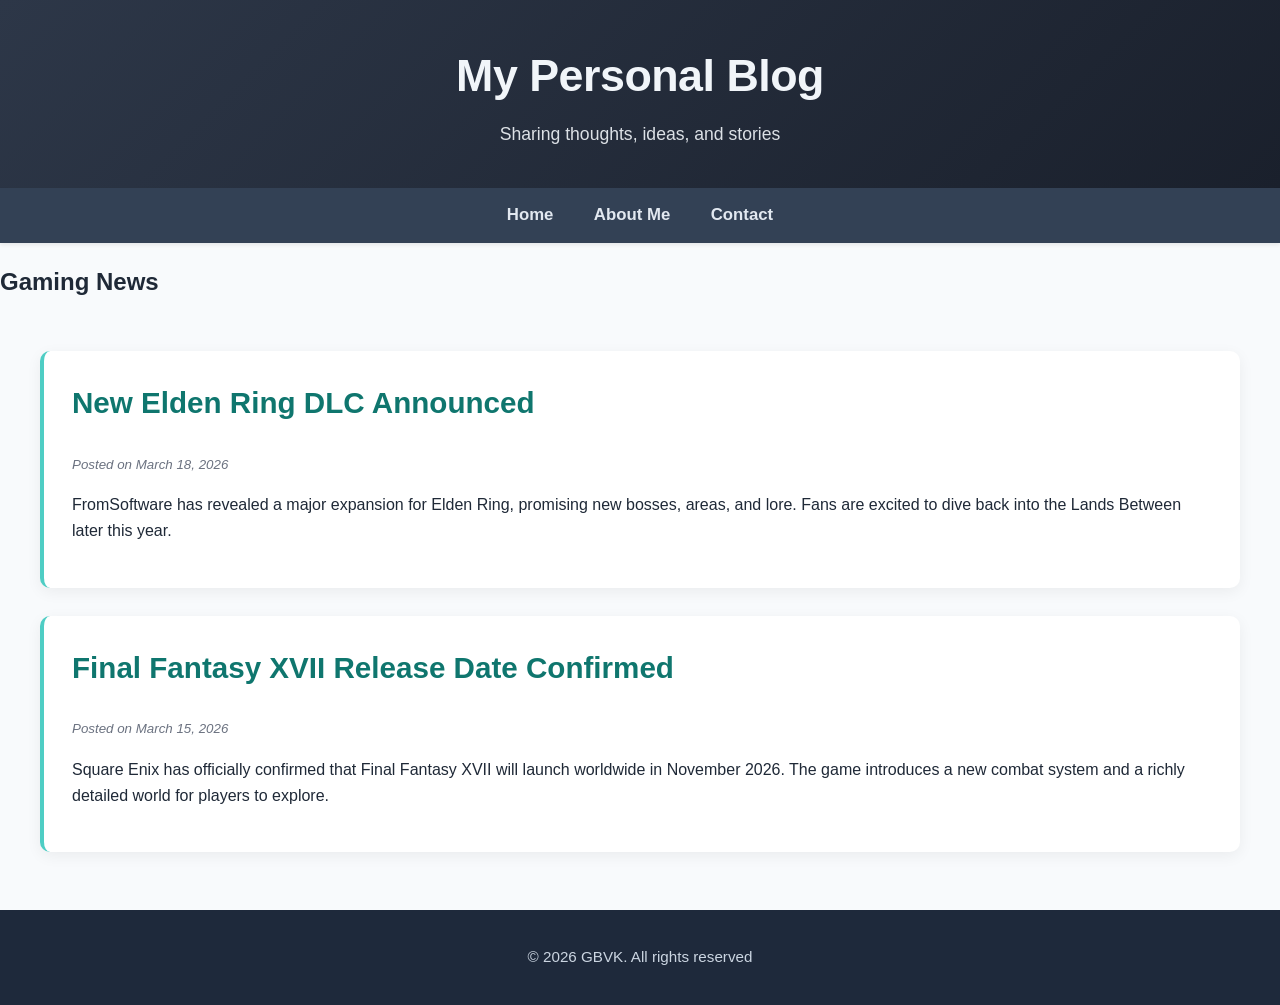
==== index.html @ c42c89c0 "Add files via upload" ====
<!DOCTYPE html>
<html lang="en">
<head>
  <meta charset="UTF-8">
  <meta name="viewport" content="width=device-width, initial-scale=1.0">
  <title>My Personal Blog</title>
  <link rel="stylesheet" href="style.css">
</head>
<body>
  <!-- Header -->
  <header>
    <h1>My Personal Blog</h1>
    <p>Sharing thoughts, ideas, and stories</p>
  </header>

  <!-- Navigation -->
  <nav>
    <a href="index.html">Home</a>
    <a href="about.html">About Me</a>
    <a href="contact.html">Contact</a>
  </nav>
	<h2>Gaming News</h2>
  <!-- Main Container -->
  <div class="container">
    <!-- Blog Content -->
    <div class="content">
      <div class="post">
        <h2>New Elden Ring DLC Announced</h2>
        <p><small>Posted on March 18, 2026</small></p>
        <p>FromSoftware has revealed a major expansion for Elden Ring, promising new bosses, areas, and lore. Fans are excited to dive back into the Lands Between later this year.</p>
      </div>
      
      <div class="post">
        <h2>Final Fantasy XVII Release Date Confirmed</h2>
        <p><small>Posted on March 15, 2026</small></p>
        <p>Square Enix has officially confirmed that Final Fantasy XVII will launch worldwide in November 2026. The game introduces a new combat system and a richly detailed world for players to explore.</p>
      </div>
    </div>
  </div>

  <!-- Footer -->
  <footer>
    <p>&copy; 2026 GBVK. All rights reserved</p>
  </footer>
</body>
</html>
---- style.css ----
/* General Styles */
html, body {
  height: 100%;
  margin: 0;
}

body {
  display: flex;
  flex-direction: column;
  font-family: 'Segoe UI', Arial, sans-serif;
  background-color: #f8fafc;           /* very light cool gray */
  color: #1f2937;                      /* dark slate */
  line-height: 1.6;
}

/* Header */
header {
  background: linear-gradient(135deg, #2d3748 0%, #1a202c 100%);
  color: #f1f5f9;
  padding: 40px 20px;
  text-align: center;
  box-shadow: 0 4px 6px -2px rgba(0,0,0,0.1);
}

header h1 {
  margin: 0;
  font-size: 2.8em;
  font-weight: 700;
  letter-spacing: -0.5px;
}

header p {
  margin: 8px 0 0;
  opacity: 0.9;
  font-size: 1.1em;
}

/* Navigation */
nav {
  background: #334155;
  padding: 14px;
  text-align: center;
  box-shadow: 0 2px 4px rgba(0,0,0,0.08);
}

nav a {
  color: #e2e8f0;
  margin: 0 18px;
  text-decoration: none;
  font-weight: 600;
  font-size: 1.05em;
  transition: color 0.2s ease;
}

nav a:hover {
  color: #67e8f9;                      /* bright cyan on hover */
}

/* Layout */
.container {
  flex: 1;
  display: flex;
  max-width: 1200px;
  margin: 30px auto;
  padding: 0 20px;
  gap: 24px;
}

/* Blog Content */
.content {
  flex: 3;
}

.post {
  background: #ffffff;
  padding: 28px;
  margin-bottom: 28px;
  border-radius: 10px;
  box-shadow: 0 4px 15px rgba(0,0,0,0.06);
  border-left: 4px solid #4ecdc4;      /* accent border */
  transition: transform 0.15s ease, box-shadow 0.15s ease;
}

.post:hover {
  transform: translateY(-3px);
  box-shadow: 0 10px 25px rgba(0,0,0,0.1);
}

.post h2 {
  margin-top: 0;
  color: #0f766e;                     /* dark teal for titles */
  font-size: 1.85em;
}

.post h3 {
  color: #0e7490;
  margin-top: 1.6em;
}

.post small {
  color: #6b7280;
  font-style: italic;
}

/* Sidebar (if you add it later) */
.sidebar {
  flex: 0 0 300px;
  align-self: flex-start;
  background: #ffffff;
  padding: 24px;
  border-radius: 10px;
  box-shadow: 0 4px 15px rgba(0,0,0,0.06);
}

/* Lists in About page */
ul {
  padding-left: 1.4em;
}

ul li {
  margin: 10px 0;
  font-size: 1.05em;
}

ul li strong {
  color: #0f766e;
}

/* Links */
a {
  color: #0ea5e9;
  text-decoration: none;
  transition: color 0.2s;
}

a:hover {
  color: #0284c7;
  text-decoration: underline;
}

/* Footer */
footer {
  background: #1e293b;
  color: #cbd5e1;
  text-align: center;
  padding: 20px;
  margin-top: auto;
  font-size: 0.95em;
}
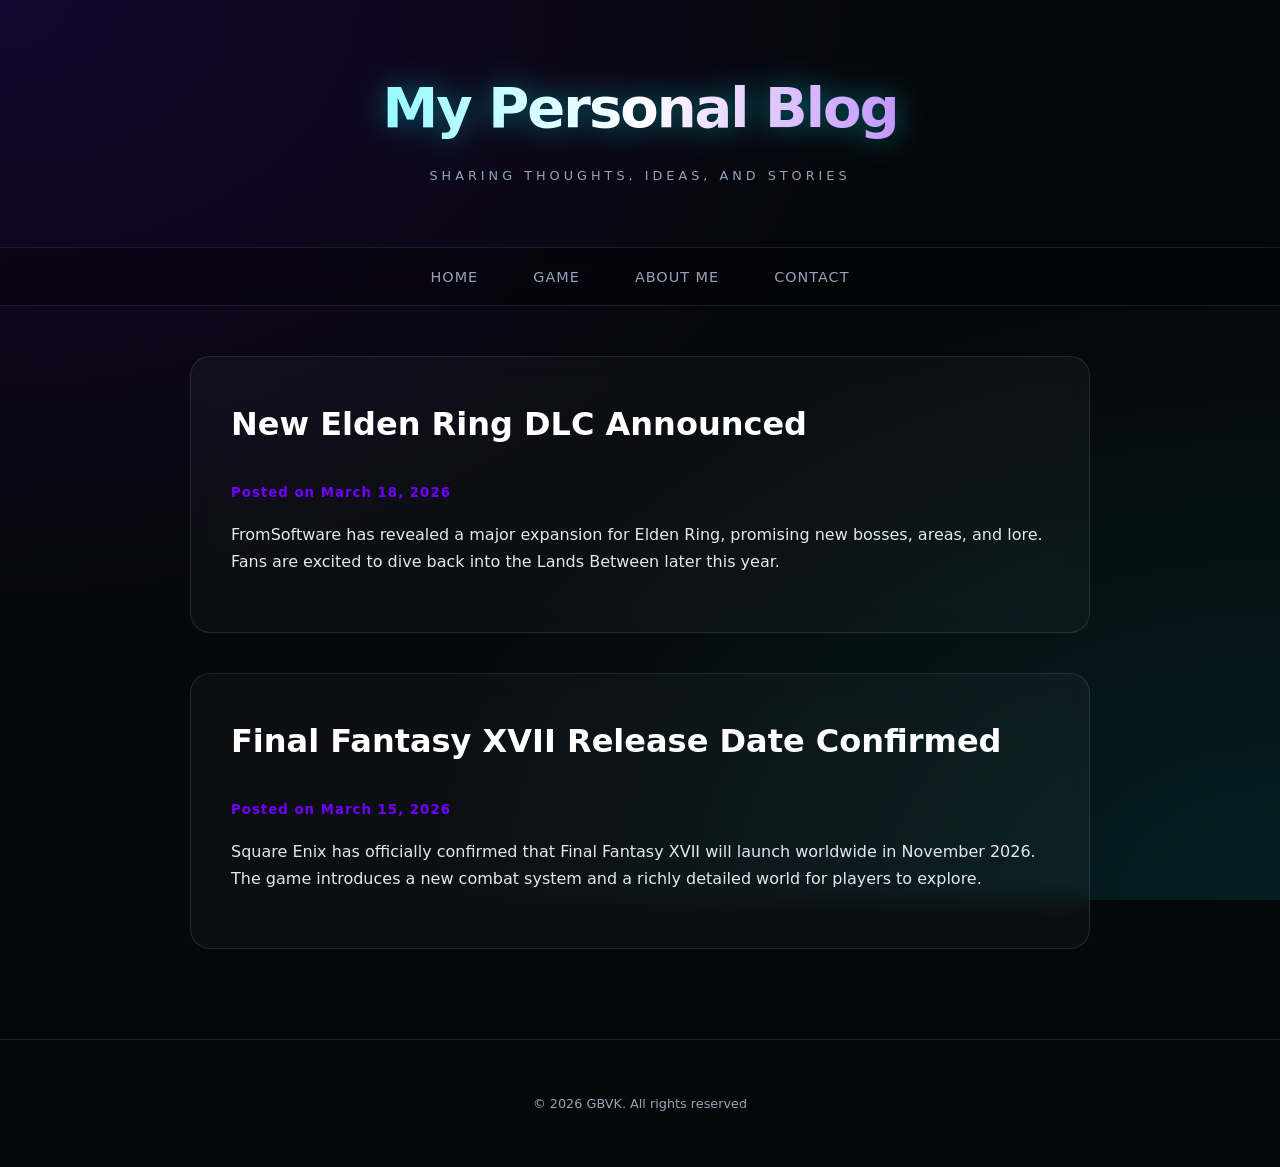
==== commit f9dec2a4: "Add files via upload" ====
--- a/index.html
+++ b/index.html
@@ -15,11 +15,11 @@
 
   <!-- Navigation -->
   <nav>
-    <a href="index.html">Home</a>
-    <a href="about.html">About Me</a>
-    <a href="contact.html">Contact</a>
-  </nav>
-	<h2>Gaming News</h2>
+  <a href="index.html">Home</a>
+   <a href="game.html">Game</a> 
+  <a href="about.html">About Me</a>
+  <a href="contact.html">Contact</a>
+</nav>
   <!-- Main Container -->
   <div class="container">
     <!-- Blog Content -->
--- a/style.css
+++ b/style.css
@@ -1,149 +1,159 @@
-/* General Styles */
+/* Futuristic Cyber-Minimalist Theme */
+
+:root {
+  --bg-dark: #05070a;
+  --glass-bg: rgba(255, 255, 255, 0.03);
+  --glass-border: rgba(255, 255, 255, 0.1);
+  --accent-cyan: #00f2ff;
+  --accent-purple: #7000ff;
+  --text-main: #e2e8f0;
+  --text-dim: #94a3b8;
+  --glow: 0 0 15px rgba(0, 242, 255, 0.4);
+}
+
 html, body {
   height: 100%;
   margin: 0;
+  background-color: var(--bg-dark);
+  /* Animated subtle mesh gradient background */
+  background-image: 
+    radial-gradient(at 0% 0%, rgba(112, 0, 255, 0.15) 0px, transparent 50%),
+    radial-gradient(at 100% 100%, rgba(0, 242, 255, 0.1) 0px, transparent 50%);
+  background-attachment: fixed;
 }
 
 body {
   display: flex;
   flex-direction: column;
-  font-family: 'Segoe UI', Arial, sans-serif;
-  background-color: #f8fafc;           /* very light cool gray */
-  color: #1f2937;                      /* dark slate */
-  line-height: 1.6;
+  font-family: 'Inter', 'Segoe UI', system-ui, sans-serif;
+  color: var(--text-main);
+  line-height: 1.7;
 }
 
-/* Header */
+/* Header - Floating Glass Style */
 header {
-  background: linear-gradient(135deg, #2d3748 0%, #1a202c 100%);
-  color: #f1f5f9;
-  padding: 40px 20px;
+  padding: 60px 20px;
   text-align: center;
-  box-shadow: 0 4px 6px -2px rgba(0,0,0,0.1);
 }
 
 header h1 {
   margin: 0;
-  font-size: 2.8em;
-  font-weight: 700;
-  letter-spacing: -0.5px;
+  font-size: 3.5em;
+  font-weight: 800;
+  letter-spacing: -2px;
+  background: linear-gradient(to right, var(--accent-cyan), #fff, var(--accent-purple));
+  -webkit-background-clip: text;
+  -webkit-text-fill-color: transparent;
+  filter: drop-shadow(var(--glow));
 }
 
 header p {
-  margin: 8px 0 0;
-  opacity: 0.9;
-  font-size: 1.1em;
+  margin: 10px 0 0;
+  color: var(--text-dim);
+  text-transform: uppercase;
+  letter-spacing: 4px;
+  font-size: 0.8em;
 }
 
-/* Navigation */
+/* Navigation - Neon Bar */
 nav {
-  background: #334155;
-  padding: 14px;
+  background: rgba(0, 0, 0, 0.3);
+  backdrop-filter: blur(10px);
+  border-top: 1px solid var(--glass-border);
+  border-bottom: 1px solid var(--glass-border);
+  padding: 15px;
   text-align: center;
-  box-shadow: 0 2px 4px rgba(0,0,0,0.08);
+  position: sticky;
+  top: 0;
+  z-index: 100;
 }
 
 nav a {
-  color: #e2e8f0;
-  margin: 0 18px;
+  color: var(--text-dim);
+  margin: 0 25px;
   text-decoration: none;
-  font-weight: 600;
-  font-size: 1.05em;
-  transition: color 0.2s ease;
+  font-weight: 500;
+  font-size: 0.9em;
+  text-transform: uppercase;
+  letter-spacing: 1px;
+  transition: all 0.3s ease;
 }
 
 nav a:hover {
-  color: #67e8f9;                      /* bright cyan on hover */
+  color: var(--accent-cyan);
+  text-shadow: var(--glow);
 }
 
-/* Layout */
+/* Container */
 .container {
   flex: 1;
-  display: flex;
-  max-width: 1200px;
-  margin: 30px auto;
+  max-width: 900px; /* Slimmer for better readability */
+  margin: 50px auto;
   padding: 0 20px;
-  gap: 24px;
 }
 
-/* Blog Content */
-.content {
-  flex: 3;
-}
-
+/* Post Cards - Glassmorphism */
 .post {
-  background: #ffffff;
-  padding: 28px;
-  margin-bottom: 28px;
-  border-radius: 10px;
-  box-shadow: 0 4px 15px rgba(0,0,0,0.06);
-  border-left: 4px solid #4ecdc4;      /* accent border */
-  transition: transform 0.15s ease, box-shadow 0.15s ease;
+  background: var(--glass-bg);
+  backdrop-filter: blur(12px);
+  -webkit-backdrop-filter: blur(12px);
+  padding: 40px;
+  margin-bottom: 40px;
+  border-radius: 20px;
+  border: 1px solid var(--glass-border);
+  transition: transform 0.4s cubic-bezier(0.175, 0.885, 0.32, 1.275), border 0.3s ease;
 }
 
 .post:hover {
-  transform: translateY(-3px);
-  box-shadow: 0 10px 25px rgba(0,0,0,0.1);
+  transform: scale(1.02);
+  border-color: rgba(0, 242, 255, 0.5);
+  box-shadow: 0 20px 40px rgba(0,0,0,0.4);
 }
 
 .post h2 {
   margin-top: 0;
-  color: #0f766e;                     /* dark teal for titles */
-  font-size: 1.85em;
+  color: #fff;
+  font-size: 2em;
 }
 
 .post h3 {
-  color: #0e7490;
-  margin-top: 1.6em;
+  color: var(--accent-cyan);
+  border-bottom: 1px solid var(--glass-border);
+  padding-bottom: 10px;
+  display: inline-block;
 }
 
 .post small {
-  color: #6b7280;
-  font-style: italic;
+  color: var(--accent-purple);
+  font-weight: bold;
+  letter-spacing: 1px;
 }
 
-/* Sidebar (if you add it later) */
-.sidebar {
-  flex: 0 0 300px;
-  align-self: flex-start;
-  background: #ffffff;
-  padding: 24px;
-  border-radius: 10px;
-  box-shadow: 0 4px 15px rgba(0,0,0,0.06);
-}
-
-/* Lists in About page */
+/* Lists */
 ul {
-  padding-left: 1.4em;
+  list-style: none;
+  padding-left: 0;
 }
 
 ul li {
-  margin: 10px 0;
-  font-size: 1.05em;
+  padding: 12px 15px;
+  background: rgba(255, 255, 255, 0.02);
+  margin-bottom: 8px;
+  border-radius: 8px;
+  border-left: 3px solid var(--accent-purple);
 }
 
-ul li strong {
-  color: #0f766e;
-}
-
-/* Links */
+/* Links & Interaction */
 a {
-  color: #0ea5e9;
-  text-decoration: none;
-  transition: color 0.2s;
-}
-
-a:hover {
-  color: #0284c7;
-  text-decoration: underline;
+  color: var(--accent-cyan);
+  transition: 0.3s;
 }
 
 /* Footer */
 footer {
-  background: #1e293b;
-  color: #cbd5e1;
+  padding: 40px;
   text-align: center;
-  padding: 20px;
-  margin-top: auto;
-  font-size: 0.95em;
+  color: var(--text-dim);
+  font-size: 0.8em;
+  border-top: 1px solid var(--glass-border);
 }
